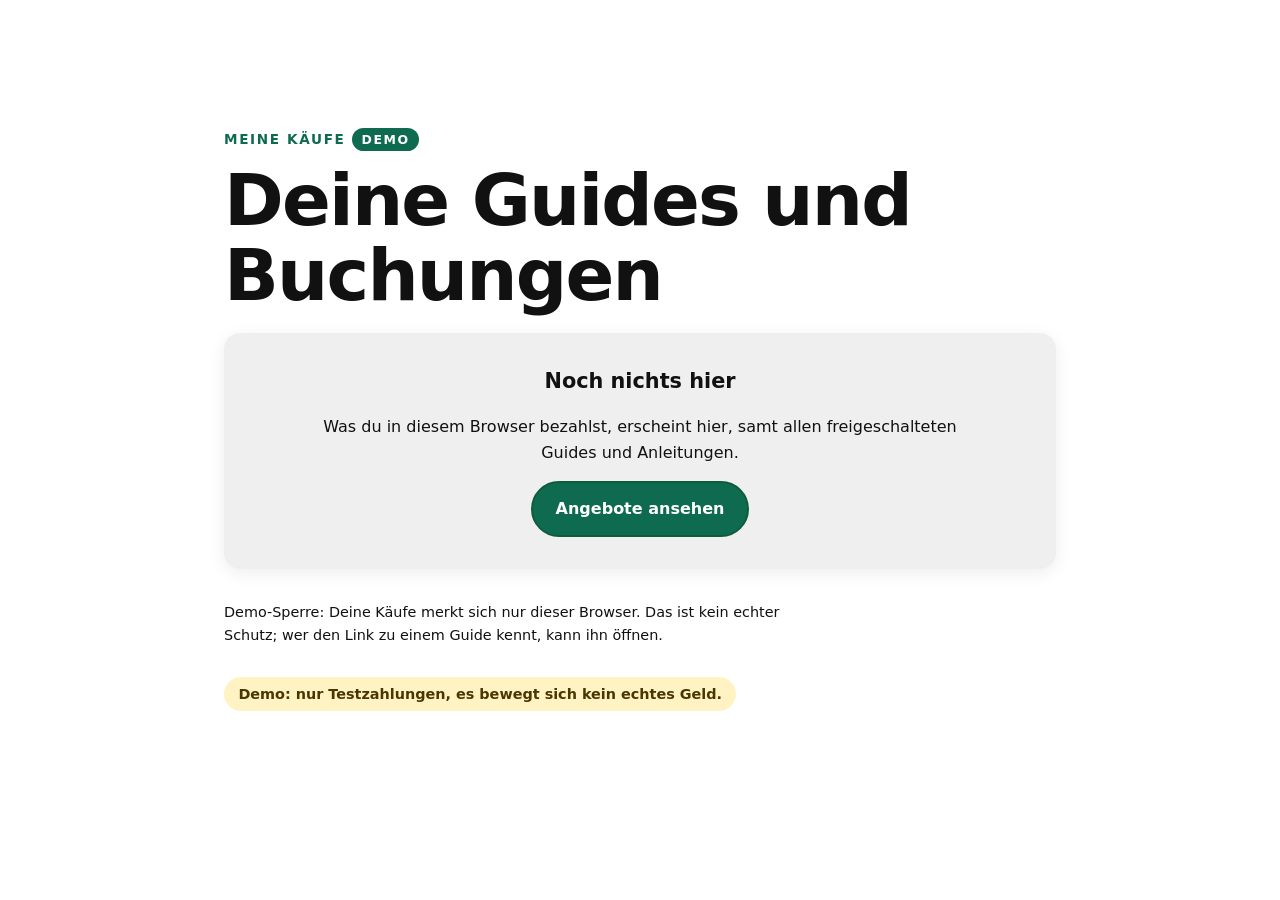
==== pages/account.html @ 38eb93f6 "Order confirmation and My purchases" ====
<!doctype html>
<html lang="de">
<head>
<meta charset="utf-8">
<meta name="viewport" content="width=device-width, initial-scale=1">
<title>Meine Käufe</title>
<meta name="description" content="Alle bezahlten Bestellungen mit freigeschalteten Guides und Anleitungen. Demo: nur Testzahlungen.">
<style>@view-transition { navigation: auto; }</style>
<link rel="stylesheet" href="../css/tokens.css">
<link rel="stylesheet" href="../css/layout.css">
<link rel="stylesheet" href="../css/site.css">
<link rel="stylesheet" href="../css/shop/core.css">
<link rel="stylesheet" href="../css/shop/order.css">
<link rel="stylesheet" href="../css/shop/account.css">
<script src="../js/nav.js" defer></script>
<script src="../js/motion.js" defer></script>
<script src="../js/app.js" defer></script>
<script src="../js/shop/core.js" defer></script>
<script src="../js/shop/cart.js" defer></script>
<script src="../js/shop/account.js" defer></script>
</head>
<body>
<main id="main">
  <section class="band ord">
    <div class="ord__wrap">
      <p class="ord__eyebrow" data-reveal>Meine Käufe <span class="ord__badge">Demo</span></p>
      <h1 class="ord__title" data-words>Deine Guides und Buchungen</h1>
      <div id="account-root" aria-live="polite"><p class="ord__muted">Wir laden deine Käufe …</p></div>
      <p class="ord__muted ord__gate">Demo-Sperre: Deine Käufe merkt sich nur dieser Browser. Das ist kein echter Schutz; wer den Link zu einem Guide kennt, kann ihn öffnen.</p>
      <p class="ord__test">Demo: nur Testzahlungen, es bewegt sich kein echtes Geld.</p>
    </div>
  </section>
</main>
</body>
</html>
---- css/site.css ----
/* Site-wide base (Lead Developer). Tokens come from css/tokens.css. */
@view-transition { navigation: auto; }
*, *::before, *::after { box-sizing: border-box; }
html { scroll-behavior: smooth; -webkit-text-size-adjust: 100%; }
body { margin: 0; font-family: system-ui, -apple-system, "Segoe UI", Roboto, sans-serif; line-height: 1.6; background: var(--bg, #fff); color: var(--text, #111); }
img, svg { max-width: 100%; height: auto; }
a { color: inherit; text-underline-offset: .2em; }
:focus-visible { outline: 3px solid var(--focus, #1a56db); outline-offset: 2px; }
.band { padding-block: clamp(5rem, 12vw, 10rem); padding-inline: max(1rem, 5vw); }
.band--dark { background: var(--dark, #111); color: var(--on-dark, #fff); }
.prose { max-width: 65ch; }
.guide-note { font-size: .9rem; opacity: .8; border-left: 3px solid currentColor; padding-left: 1rem; max-width: 65ch; }
@media (prefers-reduced-motion: reduce) { html { scroll-behavior: auto; } }
---- css/shop/core.css ----
/* Shared shop styles (Lead Developer). Uses tokens from css/tokens.css with safe fallbacks. */
.btn, .shop-btn {
  display: inline-flex; align-items: center; justify-content: center; gap: .5rem;
  min-height: 44px; padding: .7rem 1.4rem; border: 1.5px solid transparent; border-radius: 999px;
  font: inherit; font-weight: 600; cursor: pointer; text-decoration: none;
  background: var(--accent, #b4342d); color: var(--on-accent, #fff);
  transition: transform .35s cubic-bezier(.2,.7,.2,1), box-shadow .35s, background .2s;
}
.btn:hover, .shop-btn:hover { transform: translateY(-2px); box-shadow: 0 8px 24px rgba(0,0,0,.18); }
.btn:focus-visible, .shop-btn:focus-visible, .shop-chip:focus-visible, .shop-sheet button:focus-visible { outline: 3px solid var(--focus, #1a56db); outline-offset: 2px; }
.btn[disabled], .shop-btn[disabled] { opacity: .5; cursor: not-allowed; transform: none; box-shadow: none; }
.btn--ghost, .shop-btn--ghost { background: transparent; color: inherit; border-color: currentColor; }

.shop-chip {
  display: inline-flex; align-items: center; gap: .35rem; padding: .25rem .8rem; border-radius: 999px;
  font-size: .85rem; font-weight: 600; background: rgba(127,127,127,.14); color: inherit; border: 0;
}
.shop-chip--accent { background: var(--accent, #b4342d); color: var(--on-accent, #fff); }

.shop-card { background: var(--surface, #fff); color: var(--text, #111); border-radius: 20px; padding: clamp(1.2rem, 3vw, 2rem); box-shadow: 0 2px 4px rgba(0,0,0,.05), 0 12px 32px rgba(0,0,0,.08); }

.shop-field { display: grid; grid-template-columns: minmax(0, 1fr); gap: .35rem; margin-block: 1rem; }
.shop-field input, .shop-field select, .shop-field textarea { max-width: 100%; }
.shop-field label { font-weight: 600; font-size: .95rem; }
.shop-field input, .shop-field select, .shop-field textarea {
  font: inherit; padding: .75rem 1rem; border-radius: 12px; border: 1.5px solid rgba(127,127,127,.5); background: var(--surface, #fff); color: inherit; min-height: 44px;
}
.shop-field input:focus-visible, .shop-field select:focus-visible, .shop-field textarea:focus-visible { outline: 3px solid var(--focus, #1a56db); outline-offset: 1px; }
.shop-field .shop-error { color: var(--danger, #b00020); font-size: .9rem; }

.shop-sheet-backdrop { position: fixed; inset: 0; background: rgba(0,0,0,.5); opacity: 0; pointer-events: none; transition: opacity .3s; z-index: 80; }
.shop-sheet-backdrop.is-open { opacity: 1; pointer-events: auto; }
.shop-sheet {
  position: fixed; z-index: 90; background: var(--surface, #fff); color: var(--text, #111);
  inset: auto 0 0 0; max-height: 90svh; overflow: auto; padding: 1.5rem; border-radius: 24px 24px 0 0;
  transform: translateY(100%); transition: transform .5s cubic-bezier(.2,.7,.2,1);
}
.shop-sheet.is-open { transform: none; }
@media (min-width: 720px) {
  .shop-sheet { inset: 0 0 0 auto; width: min(460px, 100vw); max-height: none; border-radius: 24px 0 0 24px; transform: translateX(100%); }
  .shop-sheet.is-open { transform: none; }
}

.shop-stepper { display: inline-flex; align-items: center; gap: .25rem; border: 1.5px solid rgba(127,127,127,.5); border-radius: 999px; }
.shop-stepper button { width: 44px; height: 44px; border: 0; background: transparent; color: inherit; font-size: 1.3rem; cursor: pointer; border-radius: 50%; }
.shop-stepper output { min-width: 2ch; text-align: center; font-weight: 600; }

#shop-toasts { position: fixed; z-index: 100; inset: auto 0 5rem 0; display: grid; justify-items: center; gap: .5rem; pointer-events: none; padding-inline: 1rem; }
.shop-toast { background: #111; color: #fff; padding: .8rem 1.3rem; border-radius: 14px; box-shadow: 0 12px 32px rgba(0,0,0,.3); opacity: 0; transform: translateY(12px); transition: opacity .4s, transform .4s cubic-bezier(.2,.7,.2,1); }
.shop-toast.is-in { opacity: 1; transform: none; }
.shop-toast--error { background: #b00020; }

.shop-testlabel { display: inline-block; padding: .35rem .8rem; border-radius: 8px; background: #fff3cd; color: #5c4300; font-weight: 600; font-size: .9rem; }
.shop-sr { position: absolute; width: 1px; height: 1px; overflow: hidden; clip: rect(0 0 0 0); white-space: nowrap; }

@media (prefers-reduced-motion: reduce) {
  .btn, .shop-btn, .shop-sheet, .shop-sheet-backdrop, .shop-toast { transition: none; }
}

/* Guide gate (demo, not real protection): <body data-guide="item-id">, [data-locked] shown only when bought, [data-teaser] only when not. */
.guide-checking [data-locked], .guide-checking [data-teaser] { visibility: hidden; }
.guide-locked [data-locked] { display: none !important; }
.guide-unlocked [data-teaser] { display: none !important; }
---- css/shop/order.css ----
/* Bestellbestätigung (Senior Developer 4, Mama Travel). Farben nur aus tokens.css. */
.ord { padding-block: clamp(4rem, 10vw, 8rem); }
.ord__wrap { max-width: 52rem; margin-inline: auto; }
.ord__eyebrow { margin: 0 0 .75rem; font-size: .85rem; letter-spacing: .12em; text-transform: uppercase; font-weight: 700; color: var(--accent, #0f6b4f); }
.ord__title { margin: 0 0 1.25rem; font-size: clamp(2.2rem, 6.5vw, 4.5rem); line-height: 1.04; letter-spacing: -.025em; }
.ord__muted { max-width: 65ch; color: var(--text-muted, inherit); }
.ord__test { display: inline-block; margin: 1rem 0 0; padding: .35rem .9rem; border-radius: var(--radius-pill, 999px); font-size: .9rem; font-weight: 700; background: var(--warn-bg, #fff3c4); color: var(--warn-text, #4a3700); }
.ord__number { display: inline-flex; flex-direction: column; margin: .25rem 0 1.5rem; padding: 1rem 1.5rem; border-radius: var(--radius-lg, 1rem); background: var(--surface, rgba(127,127,127,.12)); border: var(--border, 0); box-shadow: var(--shadow, 0 6px 24px rgba(0,0,0,.1)); }
.ord__number small { font-size: .8rem; letter-spacing: .1em; text-transform: uppercase; color: var(--text-muted, inherit); }
.ord__number strong { font-family: var(--font-mono, ui-monospace, Menlo, Consolas, monospace); font-size: clamp(2.2rem, 8vw, 4rem); letter-spacing: .02em; line-height: 1.05; }
.ord__card { margin: 0 0 1.25rem; padding: 1.25rem 1.5rem; border-radius: var(--radius-lg, 1rem); background: var(--surface, rgba(127,127,127,.12)); color: var(--text, inherit); border: var(--border, 0); box-shadow: var(--shadow-sm, 0 4px 18px rgba(0,0,0,.07)); }
.ord__card h2 { margin: 0 0 .75rem; font-size: 1.3rem; }
.ord__lines, .ord__steps, .ord__list { list-style: none; margin: 0; padding: 0; }
.ord__lines li { display: flex; justify-content: space-between; gap: 1rem; padding: .6rem 0; border-bottom: var(--rule, 1px solid rgba(127,127,127,.3)); }
.ord__lines li:last-child { border-bottom: 0; }
.ord__lines small { display: block; color: var(--text-muted, inherit); }
.ord__sub { display: flex; justify-content: space-between; margin-top: .25rem; color: var(--text-muted, inherit); }
.ord__sum { display: flex; justify-content: space-between; margin-top: .5rem; padding-top: .5rem; border-top: var(--border, 2px solid currentColor); font-weight: 700; font-size: 1.15rem; }
.ord__next { padding: .75rem 0; border-bottom: var(--rule, 1px solid rgba(127,127,127,.3)); }
.ord__next:last-of-type { border-bottom: 0; }
.ord__next h3 { margin: 0 0 .25rem; font-size: 1.05rem; }
.ord__next p { margin: .15rem 0; max-width: 65ch; }
.ord__steps { display: flex; flex-wrap: wrap; gap: .5rem; margin-bottom: .75rem; }
.ord__steps li { padding: .3rem .8rem; border-radius: var(--radius-pill, 999px); border: var(--border, 1px solid currentColor); font-size: .9rem; color: var(--text-muted, inherit); background: var(--bg, transparent); }
.ord__steps li.is-done { background: var(--accent, #0f6b4f); border-color: var(--accent, #0b5d3b); color: var(--on-accent, #fff); }
.ord__actions { display: flex; flex-wrap: wrap; gap: .75rem; margin-top: 1rem; }
.ord__btn { display: inline-block; padding: .8rem 1.4rem; font: inherit; font-weight: 700; text-decoration: none; text-align: center; cursor: pointer; color: var(--on-accent, #fff); background: var(--accent, #0f6b4f); border: var(--border, 2px solid var(--accent, #0b5d3b)); border-radius: var(--radius-pill, 999px); transition: transform .25s cubic-bezier(.2,.7,.2,1), box-shadow .25s; }
.ord__btn:hover { transform: translateY(-2px); box-shadow: var(--shadow-sm, 0 8px 20px rgba(0,0,0,.2)); }
.ord__btn--ghost { background: var(--surface, transparent); color: var(--text, inherit); }
.ord__btn:focus-visible { outline: 3px solid var(--focus, #1a56db); outline-offset: 2px; }
.ord__error { padding: 1rem 1.25rem; border-radius: var(--radius, .75rem); border: 2px solid var(--danger, #b3261e); }
.ord__badge { display: inline-block; padding: .1rem .6rem; border-radius: var(--radius-pill, 999px); font-size: .78rem; font-weight: 700; background: var(--accent, #0f6b4f); color: var(--on-accent, #fff); }
.ord__list > li { display: flex; flex-wrap: wrap; justify-content: space-between; align-items: center; gap: .5rem 1rem; padding: .75rem 0; border-bottom: var(--rule, 1px solid rgba(127,127,127,.3)); }
.ord__list > li:last-child { border-bottom: 0; }
.ord__empty { padding: 2rem 1.5rem; text-align: center; }
.ord__gate { margin-top: 2rem; font-size: .9rem; }
.ord__spin { display: inline-block; width: 1.1rem; height: 1.1rem; margin-right: .5rem; vertical-align: -.2em; border: 3px solid rgba(127,127,127,.35); border-top-color: var(--accent, #0f6b4f); border-radius: 50%; animation: ord-spin 1s linear infinite; }
@keyframes ord-spin { to { transform: rotate(360deg); } }
@media (max-width: 40rem) { .ord__card { padding: 1rem; } .ord__actions .ord__btn { flex: 1 1 100%; } }
@media (prefers-reduced-motion: reduce) { .ord__spin { animation: none; } .ord__btn { transition: none; } .ord__btn:hover { transform: none; } }
.ord__printhint { font-size: .9rem; }
@media print { .ord__actions, .ord__test { display: none; } }
---- css/shop/account.css ----
/* My purchases (Senior Developer 4, Mama Travel). Colours only from tokens.css. */
.acc-retry { margin-top: .75rem; }
.ord__list .ord__btn { padding: .55rem 1.1rem; }
.ord__list > li > span:first-child { flex: 1 1 14rem; }
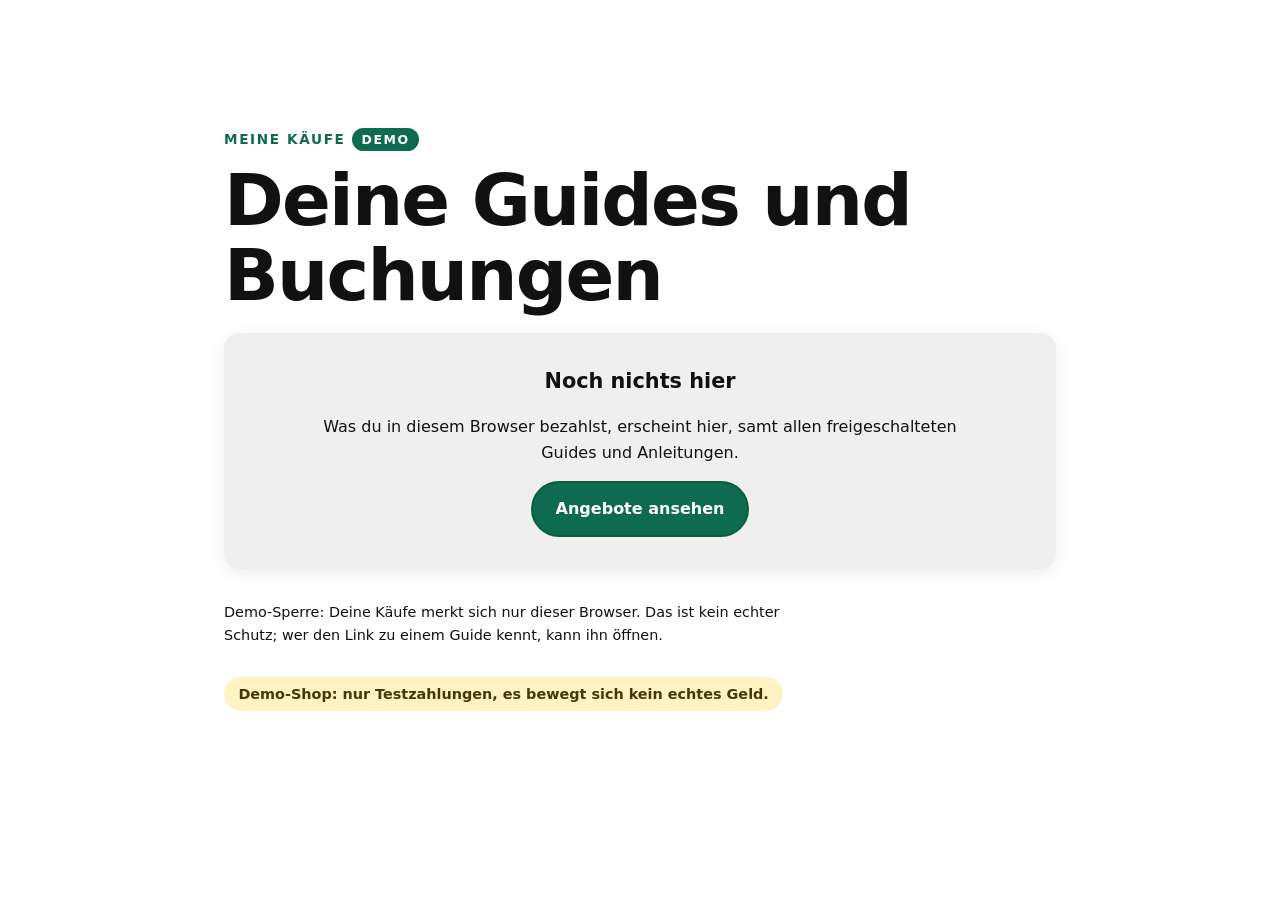
==== commit 3716a400: "Order pages: full test-money label" ====
--- a/pages/account.html
+++ b/pages/account.html
@@ -27,7 +27,7 @@
       <h1 class="ord__title" data-words>Deine Guides und Buchungen</h1>
       <div id="account-root" aria-live="polite"><p class="ord__muted">Wir laden deine Käufe …</p></div>
       <p class="ord__muted ord__gate">Demo-Sperre: Deine Käufe merkt sich nur dieser Browser. Das ist kein echter Schutz; wer den Link zu einem Guide kennt, kann ihn öffnen.</p>
-      <p class="ord__test">Demo: nur Testzahlungen, es bewegt sich kein echtes Geld.</p>
+      <p class="ord__test">Demo-Shop: nur Testzahlungen, es bewegt sich kein echtes Geld.</p>
     </div>
   </section>
 </main>
